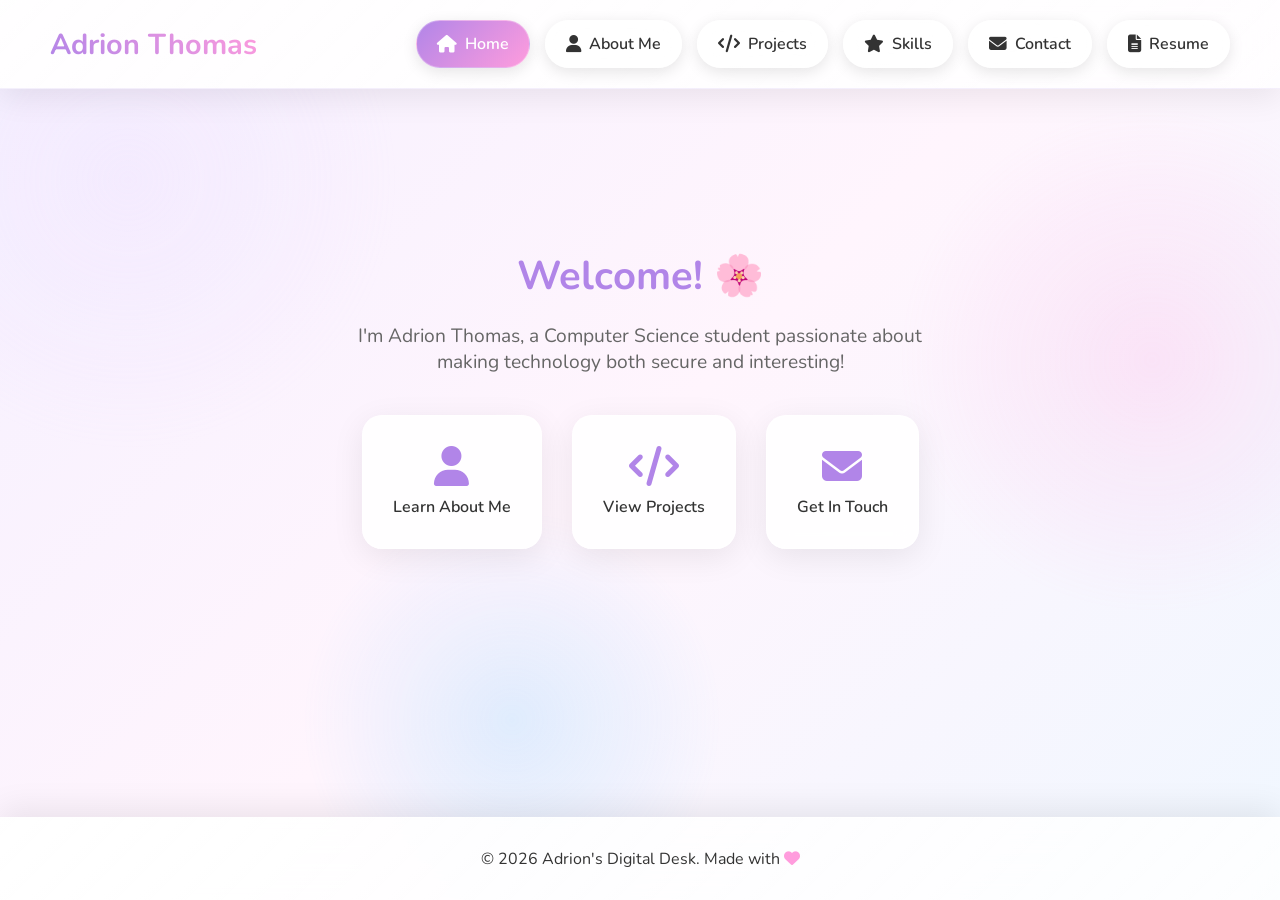
==== index.html @ 98a9ccb4 "portfolio website for hic!" ====
<!DOCTYPE html>
<html lang="en">
<head>
    <meta charset="UTF-8">
    <title>Adrion's Portfolio 🌸</title>
    <link rel="stylesheet" href="style.css">
    <link rel="stylesheet" href="https://cdnjs.cloudflare.com/ajax/libs/font-awesome/6.4.0/css/all.min.css">
    <link href="https://fonts.googleapis.com/css2?family=Nunito:wght@300;400;600;700&family=Poppins:wght@300;400;500&display=swap" rel="stylesheet">
</head>
<body>
    <header class="navbar">
        <span class="logo">Adrion Thomas</span>
        <ul class="nav-links">
            <li><a class="active" href="index.html"><i class="fas fa-home"></i><span>Home</span></a></li>
            <li><a href="about.html"><i class="fas fa-user"></i><span>About Me</span></a></li>
            <li><a href="projects.html"><i class="fas fa-code"></i><span>Projects</span></a></li>
            <li><a href="skills.html"><i class="fas fa-star"></i><span>Skills</span></a></li>
            <li><a href="contact.html"><i class="fas fa-envelope"></i><span>Contact</span></a></li>
            <li><a href="resume.html"><i class="fas fa-file-alt"></i><span>Resume</span></a></li>
        </ul>
    </header>

    <main class="main-content">
        <section class="hero-section">
            <div class="hero-content">
                <h2>Welcome! 🌸</h2>
                <p>I'm Adrion Thomas, a Computer Science student passionate about making technology both secure and interesting!</p>
                <div class="hero-icons">
                    <a href="about.html" class="hero-icon">
                        <i class="fas fa-user"></i>
                        <span>Learn About Me</span>
                    </a>
                    <a href="projects.html" class="hero-icon">
                        <i class="fas fa-code"></i>
                        <span>View Projects</span>
                    </a>
                    <a href="contact.html" class="hero-icon">
                        <i class="fas fa-envelope"></i>
                        <span>Get In Touch</span>
                    </a>
                </div>
            </div>
        </section>
    </main>

    <footer class="site-footer">
        <p>© 2026 Adrion's Digital Desk. Made with <i class="fas fa-heart"></i></p>
    </footer>
</body>
</html>
---- style.css ----
/* Reset and base styles */
* {
    margin: 0;
    padding: 0;
    box-sizing: border-box;
}

:root {
    --primary: #b185e8;
    --primary-light: #e6d4ff;
    --secondary: #ff9cdd;
    --accent: #6dc9ff;
    --bg: #faf5ff;
    --text: #333333;
    --text-light: #666666;
    --card-bg: rgba(255, 255, 255, 0.9);
    --shadow: 0 8px 32px rgba(0, 0, 0, 0.08);
    --radius: 20px;
    --radius-small: 12px;
}

body {
    font-family: 'Nunito', sans-serif;
    background: linear-gradient(135deg, #f5f0ff 0%, #fff5fd 50%, #f0f7ff 100%);
    color: var(--text);
    min-height: 100vh;
    display: flex;
    flex-direction: column;
    position: relative;
    overflow-x: hidden;
}

/* Animated background elements */
body::before {
    content: '';
    position: fixed;
    top: 0;
    left: 0;
    width: 100%;
    height: 100%;
    background-image: 
        radial-gradient(circle at 10% 20%, var(--primary-light) 0%, transparent 20%),
        radial-gradient(circle at 90% 40%, var(--secondary) 0%, transparent 20%),
        radial-gradient(circle at 40% 80%, var(--accent) 0%, transparent 20%);
    z-index: -1;
    opacity: 0.2;
    animation: float 20s ease-in-out infinite;
}

@keyframes float {
    0%, 100% { transform: translateY(0px) rotate(0deg); }
    50% { transform: translateY(-20px) rotate(1deg); }
}

/* Header */
.site-header {
    background: linear-gradient(135deg, rgba(255, 255, 255, 0.95), rgba(255, 255, 255, 0.8));
    backdrop-filter: blur(20px);
    padding: 30px 20px;
    border-bottom: 1px solid rgba(255, 255, 255, 0.5);
    box-shadow: var(--shadow);
    animation: fadeIn 1s ease-out;
}

.header-content {
    max-width: 1200px;
    margin: 0 auto;
    text-align: center;
}

.header-content h1 {
    font-family: 'Poppins', sans-serif;
    font-size: 3rem;
    font-weight: 700;
    background: linear-gradient(45deg, var(--primary), var(--secondary));
    -webkit-background-clip: text;
    -webkit-text-fill-color: transparent;
    background-clip: text;
    margin-bottom: 10px;
}

.subtitle {
    font-size: 1.2rem;
    color: var(--text-light);
    font-weight: 400;
    max-width: 600px;
    margin: 0 auto 30px;
    line-height: 1.6;
}

/* Navigation */
.main-nav {
    display: flex;
    justify-content: center;
    gap: 15px;
    flex-wrap: wrap;
}

.nav-link {
    display: flex;
    align-items: center;
    gap: 8px;
    padding: 12px 20px;
    background: var(--card-bg);
    backdrop-filter: blur(10px);
    border: 1px solid rgba(255, 255, 255, 0.3);
    border-radius: 50px;
    color: var(--text);
    text-decoration: none;
    font-weight: 600;
    transition: all 0.3s cubic-bezier(0.4, 0, 0.2, 1);
    box-shadow: 0 4px 15px rgba(0, 0, 0, 0.1);
}

.nav-link:hover {
    transform: translateY(-5px);
    box-shadow: 0 10px 25px rgba(0, 0, 0, 0.15);
    background: linear-gradient(135deg, rgba(255, 255, 255, 0.95), rgba(255, 255, 255, 0.8));
}

.nav-link.active {
    background: linear-gradient(135deg, var(--primary), var(--secondary));
    color: white;
}

.nav-link i {
    font-size: 1.1rem;
}

/* Main Content */
.main-content {
    flex: 1;
    max-width: 1200px;
    margin: 0 auto;
    padding: 40px 20px;
    width: 100%;
}

/* Hero Section */
.hero-section {
    display: flex;
    justify-content: center;
    align-items: center;
    min-height: 60vh;
    text-align: center;
}

.hero-content h2 {
    font-size: 2.5rem;
    margin-bottom: 20px;
    color: var(--primary);
}

.hero-content p {
    font-size: 1.2rem;
    color: var(--text-light);
    margin-bottom: 40px;
    max-width: 600px;
    margin-left: auto;
    margin-right: auto;
}

.hero-icons {
    display: flex;
    justify-content: center;
    gap: 30px;
    flex-wrap: wrap;
}

.hero-icon {
    display: flex;
    flex-direction: column;
    align-items: center;
    gap: 10px;
    padding: 30px;
    background: var(--card-bg);
    backdrop-filter: blur(10px);
    border: 1px solid rgba(255, 255, 255, 0.3);
    border-radius: var(--radius);
    text-decoration: none;
    color: var(--text);
    font-weight: 600;
    transition: all 0.3s cubic-bezier(0.4, 0, 0.2, 1);
    box-shadow: var(--shadow);
}

.hero-icon:hover {
    transform: translateY(-15px);
    box-shadow: 0 20px 40px rgba(0, 0, 0, 0.15);
}

.hero-icon i {
    font-size: 2.5rem;
    color: var(--primary);
}

/* Page Content Styles */
.page-header {
    text-align: center;
    margin-bottom: 40px;
    padding: 30px 20px;
    background: var(--card-bg);
    backdrop-filter: blur(10px);
    border-radius: var(--radius);
    box-shadow: var(--shadow);
}

.page-header h2 {
    font-size: 2.5rem;
    color: var(--primary);
    margin-bottom: 15px;
    display: flex;
    align-items: center;
    justify-content: center;
    gap: 15px;
}

.page-header p {
    font-size: 1.1rem;
    color: var(--text-light);
    max-width: 600px;
    margin: 0 auto;
}

.content-section {
    background: var(--card-bg);
    backdrop-filter: blur(10px);
    border-radius: var(--radius);
    padding: 30px;
    margin-bottom: 30px;
    box-shadow: var(--shadow);
    border: 1px solid rgba(255, 255, 255, 0.3);
}

/* Footer */
.site-footer {
    text-align: center;
    padding: 30px 20px;
    background: linear-gradient(135deg, rgba(255, 255, 255, 0.95), rgba(255, 255, 255, 0.8));
    backdrop-filter: blur(20px);
    border-top: 1px solid rgba(255, 255, 255, 0.5);
    box-shadow: 0 -8px 32px rgba(0, 0, 0, 0.08);
}

.site-footer i {
    color: var(--secondary);
}

/* Animations */
@keyframes fadeIn {
    from { opacity: 0; transform: translateY(20px); }
    to { opacity: 1; transform: translateY(0); }
}

@keyframes slideUp {
    from { opacity: 0; transform: translateY(40px); }
    to { opacity: 1; transform: translateY(0); }
}


/* Responsive Design */
@media (max-width: 768px) {
    .header-content h1 {
        font-size: 2.2rem;
    }
    
    .subtitle {
        font-size: 1rem;
    }
    
    .main-nav {
        gap: 10px;
    }
    
    .nav-link {
        padding: 10px 15px;
        font-size: 0.9rem;
    }
    
    .hero-content h2 {
        font-size: 2rem;
    }
    
    .hero-icons {
        gap: 20px;
    }
    
    .hero-icon {
        padding: 20px;
    }
    
    .hero-icon i {
        font-size: 2rem;
    }
}

@media (max-width: 480px) {
    .header-content h1 {
        font-size: 1.8rem;
    }
    
    .main-nav {
        flex-direction: column;
        align-items: center;
    }
    
    .hero-icons {
        flex-direction: column;
        align-items: center;
    }
    
    .hero-icon {
        width: 100%;
        max-width: 250px;
    }
}
.navbar {
    display: flex;
    justify-content: space-between;
    align-items: center;
    padding: 20px 50px;
    background: linear-gradient(135deg, rgba(255, 255, 255, 0.95), rgba(255, 255, 255, 0.8));
    backdrop-filter: blur(20px);
    box-shadow: 0 8px 32px rgba(0, 0, 0, 0.08);
    position: sticky;
    top: 0;
    z-index: 100;
    border-bottom: 1px solid rgba(147, 112, 219, 0.1);
}

.logo {
    font-size: 1.8rem;
    font-weight: 700;
    background: linear-gradient(45deg, var(--primary), var(--secondary));
    -webkit-background-clip: text;
    -webkit-text-fill-color: transparent;
    background-clip: text;
    cursor: pointer;
}

.nav-links {
    display: flex;
    list-style: none;
    gap: 15px;
    align-items: center;
}

.nav-links li a {
    display: flex;
    align-items: center;
    gap: 8px;
    padding: 12px 20px;
    background: var(--card-bg);
    backdrop-filter: blur(10px);
    border: 1px solid rgba(255, 255, 255, 0.3);
    border-radius: 50px;
    color: var(--text);
    text-decoration: none;
    font-weight: 600;
    transition: all 0.3s cubic-bezier(0.4, 0, 0.2, 1);
    box-shadow: 0 4px 15px rgba(0, 0, 0, 0.1);
}

.nav-links li a:hover {
    transform: translateY(-5px);
    box-shadow: 0 10px 25px rgba(0, 0, 0, 0.15);
    background: linear-gradient(135deg, rgba(255, 255, 255, 0.95), rgba(255, 255, 255, 0.8));
}

.nav-links li a.active {
    background: linear-gradient(135deg, var(--primary), var(--secondary));
    color: white;
}

.nav-links li a i {
    font-size: 1.1rem;
}

/* PROJECTS.HTML */ 
/* Updated styles for properly synchronized spine and page dimensions */
.project-books {
    display: grid;
    grid-template-columns: repeat(auto-fit, minmax(280px, 1fr));
    gap: 50px;
    margin-top: 50px;
    perspective: 1200px;
    justify-items: center;
    align-items: start;
}

.project-book {
    position: relative;
    width: 280px;
    min-height: 400px; /* Fixed minimum height */
    height: 400px; /* Start with this height */
    transition: all 0.8s cubic-bezier(0.4, 0, 0.2, 1);
    transform-style: preserve-3d;
    cursor: pointer;
    overflow: visible; /* Ensure spine is visible */
}

/* Dynamic book spine that ALWAYS matches book height */
.book-spine {
    position: absolute;
    left: 0;
    top: 0;
    width: 30px;
    height: 100%; /* Always take full height */
    background: linear-gradient(to right, #7a5cb5, #9370DB);
    border-radius: 3px 0 0 3px;
    box-shadow: 
        inset -2px 0 5px rgba(0, 0, 0, 0.2),
        2px 0 3px rgba(0, 0, 0, 0.1);
    z-index: 5;
    transform: translateZ(10px);
    transition: all 0.8s cubic-bezier(0.4, 0, 0.2, 1);
}

.book-container {
    position: absolute;
    left: 30px; /* Start after spine */
    top: 0;
    width: 280px;
    min-height: 400px;
    height: 100%; /* Match parent height */
    transform-style: preserve-3d;
    transition: transform 0.8s cubic-bezier(0.4, 0, 0.2, 1);
}

.project-book.open .book-container {
    transform: translateX(0); /* No shift needed since spine is separate */
}

.book-cover {
    position: absolute;
    width: 100%;
    height: 100%; /* Always fill container */
    background: linear-gradient(135deg, #9370DB, #BA55D3);
    border-radius: 0 15px 15px 0;
    box-shadow: 
        0 10px 30px rgba(147, 112, 219, 0.3),
        inset -3px 0 10px rgba(0, 0, 0, 0.2);
    display: flex;
    flex-direction: column;
    justify-content: center;
    align-items: center;
    color: white;
    padding: 30px 20px;
    transform-origin: left center;
    transition: transform 0.8s cubic-bezier(0.4, 0, 0.2, 1);
    text-align: center;
    overflow: hidden;
    position: relative;
    backface-visibility: hidden;
}

.book-cover::before {
    content: '';
    position: absolute;
    top: 0;
    left: 0;
    width: 100%;
    height: 100%;
    background: linear-gradient(45deg, 
        rgba(255,255,255,0) 0%, 
        rgba(255,255,255,0.1) 50%, 
        rgba(255,255,255,0) 100%);
    pointer-events: none;
}

.book-cover::after {
    content: '';
    position: absolute;
    left: 15px;
    top: 15px;
    bottom: 15px;
    width: 3px;
    background: linear-gradient(to bottom, 
        rgba(255,255,255,0.3) 0%, 
        rgba(255,255,255,0.1) 50%, 
        rgba(255,255,255,0.3) 100%);
    border-radius: 2px;
}

.project-book.open .book-cover {
    transform: rotateY(-160deg);
}

.book-pages {
    position: absolute;
    left: 0;
    top: 0;
    width: 100%;
    height: 100%; /* Always fill container */
    background: linear-gradient(to right, 
        #fefefe 0%, 
        #f8f8f8 3%, 
        #fefefe 5%, 
        #f8f8f8 97%, 
        #fefefe 100%);
    border-radius: 0 15px 15px 0;
    overflow-y: auto;
    opacity: 0;
    transform: translateX(-10px);
    transition: all 0.8s cubic-bezier(0.4, 0, 0.2, 1);
    box-shadow: 
        inset 0 0 30px rgba(0,0,0,0.1),
        inset -3px 0 10px rgba(0,0,0,0.05);
}

.project-book.open .book-pages {
    opacity: 1;
    transform: translateX(0);
}

.pages-content {
    padding: 40px 25px;
    opacity: 0;
    transition: opacity 0.5s ease 0.5s;
    font-size: 0.9rem;
    min-height: 400px;
    height: auto;
    display: flex;
    flex-direction: column;
}

.project-book.open .pages-content {
    opacity: 1;
}

.content-wrapper {
    display: flex;
    flex-direction: column;
    flex: 1;
}

.page-line {
    height: 1px;
    background: linear-gradient(to right, 
        transparent 0%, 
        rgba(147, 112, 219, 0.2) 10%, 
        rgba(147, 112, 219, 0.2) 90%, 
        transparent 100%);
    margin: 15px 0;
    flex-shrink: 0;
}

.page-text {
    font-size: 0.95rem;
    line-height: 1.6;
    color: #444;
    margin-bottom: 12px;
    text-align: justify;
}

.tech-badges {
    display: flex;
    flex-wrap: wrap;
    gap: 8px;
    margin: 15px 0;
    flex-shrink: 0;
}

.tech-badge {
    display: inline-block;
    background: rgba(147, 112, 219, 0.1);
    color: #9370DB;
    padding: 4px 10px;
    border-radius: 15px;
    font-size: 0.8rem;
    font-weight: 600;
    flex-shrink: 0;
}

.github-link {
    display: inline-flex;
    align-items: center;
    gap: 8px;
    margin-top: auto;
    padding: 10px 16px;
    background: #9370DB;
    color: white;
    text-decoration: none;
    border-radius: 20px;
    font-weight: 600;
    font-size: 0.9rem;
    transition: all 0.3s ease;
    justify-content: center;
    margin-bottom: 20px;
    flex-shrink: 0;
}

.github-link:hover {
    transform: translateY(-2px);
    box-shadow: 0 8px 15px rgba(147, 112, 219, 0.3);
}

.open-indicator {
    position: absolute;
    bottom: 25px;
    right: 25px;
    font-size: 1.1rem;
    transition: transform 0.3s ease;
    background: rgba(255, 255, 255, 0.2);
    width: 35px;
    height: 35px;
    border-radius: 50%;
    display: flex;
    align-items: center;
    justify-content: center;
}

.project-book.open .open-indicator {
    transform: rotate(90deg);
}

/* Custom scrollbar */
.book-pages::-webkit-scrollbar {
    width: 4px;
}

.book-pages::-webkit-scrollbar-track {
    background: transparent;
}

.book-pages::-webkit-scrollbar-thumb {
    background: rgba(147, 112, 219, 0.3);
    border-radius: 2px;
}

.book-pages::-webkit-scrollbar-thumb:hover {
    background: rgba(147, 112, 219, 0.5);
}

/* Responsive adjustments */
@media (max-width: 768px) {
    .project-books {
        grid-template-columns: repeat(auto-fit, minmax(250px, 1fr));
        gap: 40px;
    }

    .project-book {
        width: 250px;
        min-height: 360px;
        height: 360px;
    }

    .book-container {
        width: 250px;
        left: 30px;
        min-height: 360px;
    }

    .book-pages::-webkit-scrollbar-track {
    background: transparent;
}

.book-pages::-webkit-scrollbar-thumb {
    background: rgba(147, 112, 219, 0.3);
    border-radius: 2px;
}

.book-pages::-webkit-scrollbar-thumb:hover {
    background: rgba(147, 112, 219, 0.5);
}

/* Responsive adjustments */
@media (max-width: 768px) {
    .project-books {
        grid-template-columns: repeat(auto-fit, minmax(250px, 1fr));
        gap: 40px;
    }

    .project-book {
        width: 250px;
        min-height: 360px;
        height: 360px;
    }

    .book-container {
        width: 250px;
        min-height: 360px;
    }
}

@media (max-width: 480px) {
    .project-books {
        grid-template-columns: 1fr;
        gap: 30px;
        padding: 0 20px;
    }

    .project-book {
        width: 220px;
        min-height: 320px;
        height: 320px;
    }

    .book-container {
        width: 220px;
        min-height: 320px;
    }
}

}



/* Section Styles */
section {
    padding: 80px 50px;
    max-width: 1200px;
    margin: 0 auto;
}

/* About Section */
.about-banner {
    text-align: center;
    margin-bottom: 60px;
    padding: 40px;
    background: linear-gradient(135deg, rgba(255, 255, 255, 0.9), rgba(255, 255, 255, 0.8));
    backdrop-filter: blur(10px);
    border-radius: var(--radius);
    box-shadow: var(--shadow);
    border: 1px solid rgba(255, 255, 255, 0.3);
    position: relative;
    overflow: hidden;
}

.about-banner::before {
    content: '🌸';
    position: absolute;
    font-size: 3rem;
    top: 20px;
    left: 20px;
    opacity: 0.3;
}

.about-banner::after {
    content: '💫';
    position: absolute;
    font-size: 3rem;
    bottom: 20px;
    right: 20px;
    opacity: 0.3;
}

.about-banner h2 {
    font-size: 3rem;
    font-weight: 700;
    background: linear-gradient(45deg, var(--primary), var(--secondary));
    -webkit-background-clip: text;
    -webkit-text-fill-color: transparent;
    background-clip: text;
    margin: 0;
}

.about-container {
    display: grid;
    grid-template-columns: 1fr 2px 1fr;
    gap: 40px;
    align-items: center;
    min-height: 400px;
}

.about-text {
    background: linear-gradient(135deg, rgba(255, 255, 255, 0.9), rgba(255, 255, 255, 0.8));
    backdrop-filter: blur(10px);
    border-radius: var(--radius);
    padding: 40px;
    box-shadow: var(--shadow);
    border: 1px solid rgba(255, 255, 255, 0.3);
}

.about-text p {
    font-size: 1.1rem;
    line-height: 1.8;
    color: var(--text);
    margin-bottom: 20px;
}

.about-text p:last-child {
    margin-bottom: 0;
}

.divider {
    background: linear-gradient(180deg, transparent, var(--primary), var(--secondary), transparent);
    width: 2px;
    height: 100%;
    border-radius: 2px;
}

.about-image {
    background: linear-gradient(135deg, rgba(147, 112, 219, 0.1), rgba(255, 105, 180, 0.1));
    border-radius: var(--radius);
    height: 400px;
    display: flex;
    align-items: center;
    justify-content: center;
    font-size: 1.5rem;
    color: var(--primary);
    backdrop-filter: blur(10px);
    border: 1px solid rgba(147, 112, 219, 0.2);
    transition: all 0.3s ease;
}

.about-image:hover {
    transform: translateY(-5px);
    box-shadow: 0 15px 30px rgba(147, 112, 219, 0.2);
}

/* Skills Section */
.skills-section {
    text-align: center;
}

.skills-title {
    font-size: 3rem;
    font-weight: 700;
    background: linear-gradient(45deg, var(--primary), var(--secondary));
    -webkit-background-clip: text;
    -webkit-text-fill-color: transparent;
    background-clip: text;
    margin-bottom: 60px;
    position: relative;
    display: inline-block;
    margin-left: auto;
    margin-right: auto;
}

.skills-grid {
    display: grid;
    grid-template-columns: repeat(auto-fit, minmax(180px, 1fr));
    gap: 30px;
}

.skill-card {
    background: linear-gradient(135deg, rgba(255, 255, 255, 0.9), rgba(255, 255, 255, 0.8));
    backdrop-filter: blur(10px);
    border-radius: var(--radius);
    padding: 30px;
    font-size: 1.3rem;
    font-weight: 700;
    color: var(--primary);
    border: 2px solid transparent;
    transition: all 0.3s cubic-bezier(0.4, 0, 0.2, 1);
    cursor: default;
    box-shadow: var(--shadow);
    position: relative;
    overflow: hidden;
}

.skill-card::before {
    content: '';
    position: absolute;
    top: -50%;
    left: -50%;
    width: 200%;
    height: 200%;
    background: linear-gradient(45deg, transparent, rgba(147, 112, 219, 0.1), transparent);
    transform: rotate(45deg);
    transition: all 0.5s ease;
    opacity: 0;
}

.skill-card::after {
    content: '';
    position: absolute;
    top: 20px;
    right: 20px;
    width: 30px;
    height: 30px;
    background: linear-gradient(45deg, var(--primary), var(--secondary));
    border-radius: 50%;
    opacity: 0.1;
}

.skill-card:hover {
    transform: translateY(-10px) scale(1.05);
    border-color: var(--primary);
    box-shadow: 0 20px 40px rgba(147, 112, 219, 0.3);
}

.skill-card:hover::before {
    opacity: 1;
}

/* Contact Section */
.contact-section {
    text-align: center;
}

.contact-title {
    font-size: 3rem;
    font-weight: 700;
    background: linear-gradient(45deg, var(--primary), var(--secondary));
    -webkit-background-clip: text;
    -webkit-text-fill-color: transparent;
    background-clip: text;
    margin-bottom: 60px;
    position: relative;
    display: inline-block;
    margin-left: auto;
    margin-right: auto;
}

.contact-container {
    display: grid;
    grid-template-columns: repeat(auto-fit, minmax(280px, 1fr));
    gap: 30px;
}

.contact-card {
    background: linear-gradient(135deg, rgba(255, 255, 255, 0.9), rgba(255, 255, 255, 0.8));
    backdrop-filter: blur(10px);
    border-radius: var(--radius);
    padding: 40px;
    text-align: center;
    border: 2px solid transparent;
    transition: all 0.3s cubic-bezier(0.4, 0, 0.2, 1);
    box-shadow: var(--shadow);
    position: relative;
    overflow: hidden;
}

.contact-card::before {
    content: '';
    position: absolute;
    top: 0;
    left: 0;
    width: 100%;
    height: 4px;
    background: linear-gradient(90deg, var(--primary), var(--secondary));
    transform: scaleX(0);
    transition: transform 0.3s ease;
}

.contact-card:hover::before {
    transform: scaleX(1);
}

.contact-card h3 {
    font-size: 1.5rem;
    color: var(--secondary);
    margin-bottom: 15px;
    display: flex;
    align-items: center;
    justify-content: center;
    gap: 10px;
}

.contact-card a {
    color: var(--primary);
    text-decoration: none;
    font-weight: 600;
    font-size: 1.1rem;
    transition: all 0.3s;
    position: relative;
}

.contact-card a::after {
    content: '';
    position: absolute;
    bottom: -3px;
    left: 0;
    width: 0;
    height: 2px;
    background: linear-gradient(90deg, var(--primary), var(--secondary));
    transition: width 0.3s ease;
}

.contact-card:hover a {
    color: var(--secondary);
    transform: scale(1.05);
}

.contact-card:hover a::after {
    width: 100%;
}

/* Resume Section */
.resume-section {
    text-align: center;
}

.resume-card {
    background: linear-gradient(135deg, rgba(255, 255, 255, 0.9), rgba(255, 255, 255, 0.8));
    backdrop-filter: blur(10px);
    border-radius: var(--radius);
    padding: 60px;
    text-align: center;
    border: 3px solid transparent;
    background-image: linear-gradient(rgba(255, 255, 255, 0.9), rgba(255, 255, 255, 0.9)), 
                      linear-gradient(45deg, var(--primary), var(--secondary));
    background-origin: border-box;
    background-clip: padding-box, border-box;
    box-shadow: var(--shadow);
    max-width: 600px;
    margin: 0 auto;
    position: relative;
    overflow: hidden;
}

.resume-card::before {
    content: '📄';
    position: absolute;
    font-size: 4rem;
    top: -20px;
    right: -20px;
    transform: rotate(15deg);
    opacity: 0.2;
}

.resume-card h2 {
    font-size: 2.5rem;
    color: var(--primary);
    margin-bottom: 30px;
    position: relative;
}

.resume-card a {
    display: inline-flex;
    align-items: center;
    gap: 12px;
    padding: 15px 40px;
    background: linear-gradient(45deg, var(--primary), var(--secondary));
    color: white;
    text-decoration: none;
    border-radius: 50px;
    font-weight: 700;
    font-size: 1.2rem;
    transition: all 0.3s ease;
    position: relative;
    overflow: hidden;
    box-shadow: 0 8px 25px rgba(147, 112, 219, 0.3);
}

.resume-card a::before {
    content: '';
    position: absolute;
    top: 0;
    left: -100%;
    width: 100%;
    height: 100%;
    background: linear-gradient(90deg, transparent, rgba(255, 255, 255, 0.2), transparent);
    transition: left 0.5s;
}

.resume-card a:hover::before {
    left: 100%;
}

.resume-card a:hover {
    transform: translateY(-8px) scale(1.05);
    box-shadow: 0 15px 40px rgba(147, 112, 219, 0.5);
}

/* Adding cute contact icons */
.contact-card h3::before {
    font-size: 1.8rem;
    margin-right: 8px;
}

.contact-card:nth-child(1) h3::before {
    content: '📧';
}

.contact-card:nth-child(2) h3::before {
    content: '🐙';
}

.contact-card:nth-child(3) h3::before {
    content: '💼';
}

/* Responsive adjustments */
@media (max-width: 768px) {
    .navbar {
        flex-direction: column;
        padding: 20px;
    }
    
    .nav-links {
        flex-wrap: wrap;
        justify-content: center;
    }
    
    section {
        padding: 50px 20px;
    }
    
    .about-container {
        grid-template-columns: 1fr;
        gap: 30px;
    }
    
    .divider {
        width: 100%;
        height: 2px;
        margin: 30px 0;
    }
    
    .about-banner h2,
    .skills-title,
    .contact-title {
        font-size: 2rem;
    }
    
    .skills-grid {
        grid-template-columns: repeat(auto-fit, minmax(150px, 1fr));
        gap: 20px;
    }
    
    .resume-card {
        padding: 40px 30px;
    }
    
    .resume-card h2 {
        font-size: 2rem;
    }
}

@media (max-width: 480px) {
    .nav-links {
        flex-direction: column;
        align-items: center;
        gap: 10px;
    }
    
    .skills-grid {
        grid-template-columns: 1fr;
    }
    
    .resume-card {
        padding: 30px 20px;
    }
}

/* Updated Profile Photo Styles - Full Square Photo */
.about-image {
    background: linear-gradient(135deg, rgba(147, 112, 219, 0.1), rgba(255, 105, 180, 0.1));
    border-radius: var(--radius);
    padding: 20px;
    display: flex;
    flex-direction: column;
    align-items: center;
    justify-content: center;
    backdrop-filter: blur(10px);
    border: 1px solid rgba(147, 112, 219, 0.2);
    transition: all 0.3s ease;
    box-shadow: var(--shadow);
    height: 100%;
    position: relative;
    overflow: hidden;
}

.profile-photo {
    width: 100%;
    height: 100%;
    border-radius: 15px;
    object-fit: cover;
    box-shadow: 0 10px 30px rgba(147, 112, 219, 0.3);
    transition: all 0.3s ease;
    border: 5px solid white;
}

.about-image:hover .profile-photo {
    transform: scale(1.02);
    box-shadow: 0 15px 40px rgba(147, 112, 219, 0.4);
}

.photo-caption {
    text-align: center;
    background: rgba(255, 255, 255, 0.9);
    backdrop-filter: blur(10px);
    border-radius: 50px;
    padding: 15px 25px;
    position: absolute;
    bottom: 30px;
    left: 50%;
    transform: translateX(-50%);
    box-shadow: 0 8px 25px rgba(0, 0, 0, 0.1);
    border: 1px solid rgba(255, 255, 255, 0.5);
}

.photo-caption h3 {
    font-size: 1.3rem;
    font-weight: 700;
    color: var(--primary);
    margin-bottom: 5px;
}

.photo-caption p {
    font-size: 0.9rem;
    color: var(--text-light);
    margin: 0;
}

.about-image:hover {
    transform: translateY(-5px);
    box-shadow: 0 20px 40px rgba(147, 112, 219, 0.25);
}

/* Make it responsive */
@media (max-width: 768px) {
    .about-image {
        padding: 15px;
    }
    
    .photo-caption {
        bottom: 20px;
        padding: 10px 20px;
    }
    
    .photo-caption h3 {
        font-size: 1.2rem;
    }
    
    .photo-caption p {
        font-size: 0.85rem;
    }
}

@media (max-width: 480px) {
    .profile-photo {
        border-radius: 10px;
        border-width: 3px;
    }
    
    .photo-caption {
        bottom: 15px;
        padding: 8px 16px;
    }
    
    .photo-caption h3 {
        font-size: 1.1rem;
    }
    
    .photo-caption p {
        font-size: 0.8rem;
    }
}
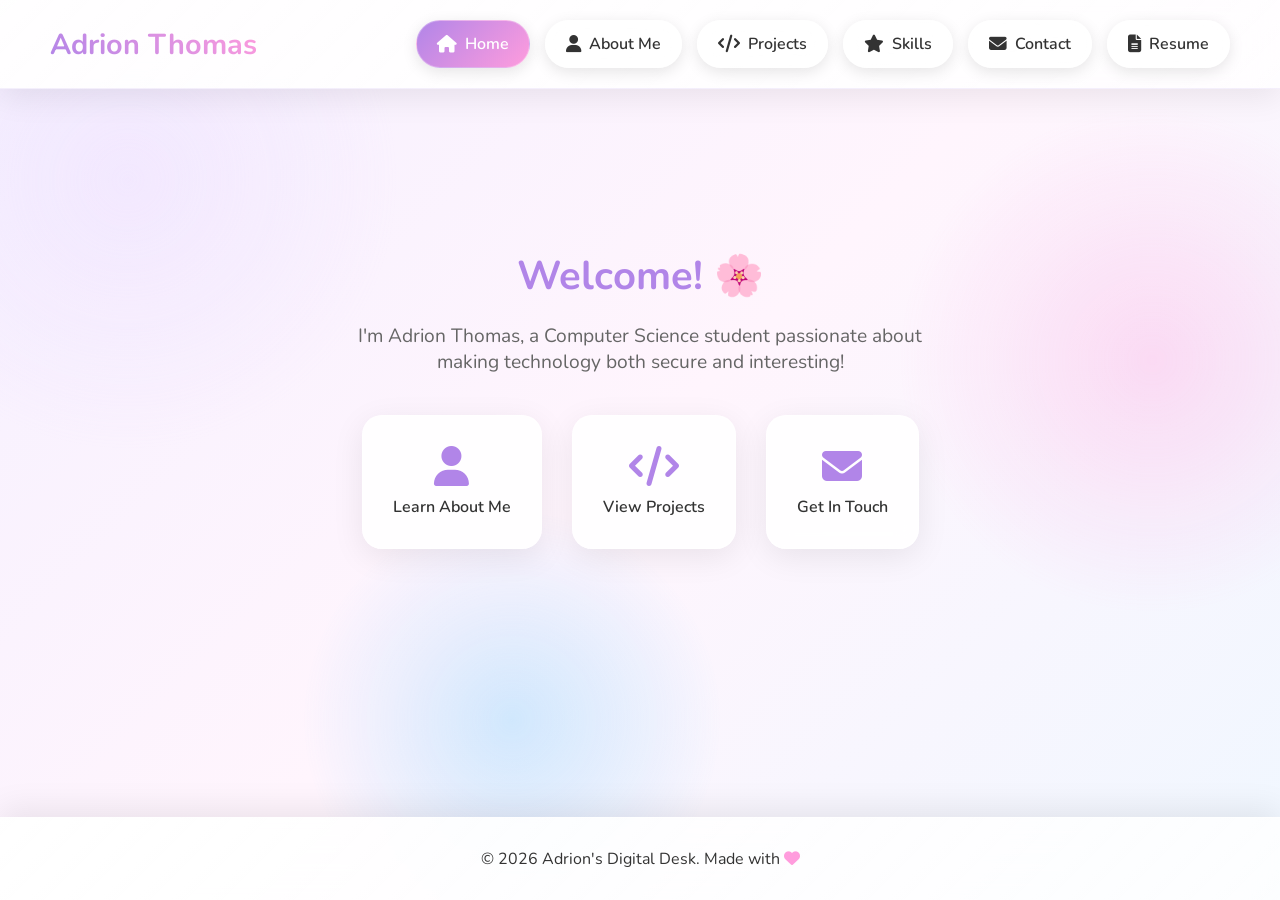
==== commit 0a4890b1: "added more comments and fixed information!" ====
--- a/index.html
+++ b/index.html
@@ -4,7 +4,9 @@
     <meta charset="UTF-8">
     <title>Adrion's Portfolio 🌸</title>
     <link rel="stylesheet" href="style.css">
+        <!-- font awesone icons -->
     <link rel="stylesheet" href="https://cdnjs.cloudflare.com/ajax/libs/font-awesome/6.4.0/css/all.min.css">
+        <!-- google fonts for the text-->
     <link href="https://fonts.googleapis.com/css2?family=Nunito:wght@300;400;600;700&family=Poppins:wght@300;400;500&display=swap" rel="stylesheet">
 </head>
 <body>
--- a/style.css
+++ b/style.css
@@ -1,36 +1,41 @@
-/* Reset and base styles */
+/* global reset and variables! */ 
+
+/* reset default browser spacing and make the sizing predictable */
 * {
     margin: 0;
     padding: 0;
     box-sizing: border-box;
 }
 
+/* css variables for the main colors! */
 :root {
     --primary: #b185e8;
     --primary-light: #e6d4ff;
     --secondary: #ff9cdd;
     --accent: #6dc9ff;
-    --bg: #faf5ff;
+    --bg: #faf5ff; /* background base */
     --text: #333333;
     --text-light: #666666;
     --card-bg: rgba(255, 255, 255, 0.9);
     --shadow: 0 8px 32px rgba(0, 0, 0, 0.08);
-    --radius: 20px;
+    --radius: 20px; /* rounded corners */
     --radius-small: 12px;
 }
-
+/* base page styling! */
 body {
     font-family: 'Nunito', sans-serif;
     background: linear-gradient(135deg, #f5f0ff 0%, #fff5fd 50%, #f0f7ff 100%);
     color: var(--text);
+    /* makes sure footer stays at the bottom */
     min-height: 100vh;
     display: flex;
     flex-direction: column;
+
     position: relative;
     overflow-x: hidden;
 }
 
-/* Animated background elements */
+/* floating little blobs on the back of the home page! (aka the circles) */
 body::before {
     content: '';
     position: fixed;
@@ -43,16 +48,16 @@
         radial-gradient(circle at 90% 40%, var(--secondary) 0%, transparent 20%),
         radial-gradient(circle at 40% 80%, var(--accent) 0%, transparent 20%);
     z-index: -1;
-    opacity: 0.2;
+    opacity: 0.3;
     animation: float 20s ease-in-out infinite;
 }
 
 @keyframes float {
     0%, 100% { transform: translateY(0px) rotate(0deg); }
-    50% { transform: translateY(-20px) rotate(1deg); }
-}
-
-/* Header */
+    50% { transform: translateY(-60px) rotate(3deg); }
+}
+
+/* header for site */
 .site-header {
     background: linear-gradient(135deg, rgba(255, 255, 255, 0.95), rgba(255, 255, 255, 0.8));
     backdrop-filter: blur(20px);
@@ -88,7 +93,7 @@
     line-height: 1.6;
 }
 
-/* Navigation */
+/* navigation */
 .main-nav {
     display: flex;
     justify-content: center;
@@ -127,7 +132,7 @@
     font-size: 1.1rem;
 }
 
-/* Main Content */
+/* main content  */
 .main-content {
     flex: 1;
     max-width: 1200px;
@@ -136,7 +141,7 @@
     width: 100%;
 }
 
-/* Hero Section */
+/* hero section */
 .hero-section {
     display: flex;
     justify-content: center;
@@ -145,12 +150,14 @@
     text-align: center;
 }
 
+/* main heading */
 .hero-content h2 {
     font-size: 2.5rem;
     margin-bottom: 20px;
     color: var(--primary);
 }
 
+/* intro paragraph */
 .hero-content p {
     font-size: 1.2rem;
     color: var(--text-light);
@@ -194,7 +201,7 @@
     color: var(--primary);
 }
 
-/* Page Content Styles */
+/* page content styles */
 .page-header {
     text-align: center;
     margin-bottom: 40px;
@@ -232,7 +239,7 @@
     border: 1px solid rgba(255, 255, 255, 0.3);
 }
 
-/* Footer */
+/* footer design */
 .site-footer {
     text-align: center;
     padding: 30px 20px;
@@ -246,7 +253,6 @@
     color: var(--secondary);
 }
 
-/* Animations */
 @keyframes fadeIn {
     from { opacity: 0; transform: translateY(20px); }
     to { opacity: 1; transform: translateY(0); }
@@ -257,8 +263,7 @@
     to { opacity: 1; transform: translateY(0); }
 }
 
-
-/* Responsive Design */
+/* if someones on a tablet on the website */
 @media (max-width: 768px) {
     .header-content h1 {
         font-size: 2.2rem;
@@ -294,6 +299,7 @@
     }
 }
 
+/* if someones on a phone on the website */
 @media (max-width: 480px) {
     .header-content h1 {
         font-size: 1.8rem;
@@ -314,6 +320,8 @@
         max-width: 250px;
     }
 }
+
+/* navbar! */
 .navbar {
     display: flex;
     justify-content: space-between;
@@ -376,36 +384,38 @@
     font-size: 1.1rem;
 }
 
-/* PROJECTS.HTML */ 
-/* Updated styles for properly synchronized spine and page dimensions */
+/* project book animation! */ 
+
+/* grid layout for the books, sitting horizontally */
 .project-books {
     display: grid;
-    grid-template-columns: repeat(auto-fit, minmax(280px, 1fr));
-    gap: 50px;
+    grid-template-columns: repeat(3, 280px); 
+    gap: 50px; 
     margin-top: 50px;
     perspective: 1200px;
     justify-items: center;
     align-items: start;
 }
 
+/* individual book container */
 .project-book {
     position: relative;
-    width: 280px;
-    min-height: 400px; /* Fixed minimum height */
-    height: 400px; /* Start with this height */
+    width: 100%;
+    max-width: 280px; 
+    min-height: 400px; 
+    height: 400px; 
     transition: all 0.8s cubic-bezier(0.4, 0, 0.2, 1);
     transform-style: preserve-3d;
     cursor: pointer;
-    overflow: visible; /* Ensure spine is visible */
-}
-
-/* Dynamic book spine that ALWAYS matches book height */
+    overflow: visible; 
+}
+
 .book-spine {
     position: absolute;
     left: 0;
     top: 0;
     width: 30px;
-    height: 100%; /* Always take full height */
+    height: 100%; 
     background: linear-gradient(to right, #7a5cb5, #9370DB);
     border-radius: 3px 0 0 3px;
     box-shadow: 
@@ -418,23 +428,24 @@
 
 .book-container {
     position: absolute;
-    left: 30px; /* Start after spine */
+    left: 30px; /* start after spine */
     top: 0;
     width: 280px;
     min-height: 400px;
-    height: 100%; /* Match parent height */
+    height: 100%; /* match parent height */
     transform-style: preserve-3d;
     transition: transform 0.8s cubic-bezier(0.4, 0, 0.2, 1);
 }
 
 .project-book.open .book-container {
-    transform: translateX(0); /* No shift needed since spine is separate */
-}
-
+    transform: translateX(0); 
+}
+
+/* front of the book */
 .book-cover {
     position: absolute;
     width: 100%;
-    height: 100%; /* Always fill container */
+    height: 100%; 
     background: linear-gradient(135deg, #9370DB, #BA55D3);
     border-radius: 0 15px 15px 0;
     box-shadow: 
@@ -446,7 +457,7 @@
     align-items: center;
     color: white;
     padding: 30px 20px;
-    transform-origin: left center;
+    transform-origin: left center; /* rotates when opened */
     transition: transform 0.8s cubic-bezier(0.4, 0, 0.2, 1);
     text-align: center;
     overflow: hidden;
@@ -491,7 +502,7 @@
     left: 0;
     top: 0;
     width: 100%;
-    height: 100%; /* Always fill container */
+    height: 100%; 
     background: linear-gradient(to right, 
         #fefefe 0%, 
         #f8f8f8 3%, 
@@ -614,7 +625,7 @@
     transform: rotate(90deg);
 }
 
-/* Custom scrollbar */
+/* custom scrollbar */
 .book-pages::-webkit-scrollbar {
     width: 4px;
 }
@@ -632,10 +643,10 @@
     background: rgba(147, 112, 219, 0.5);
 }
 
-/* Responsive adjustments */
+/* if someones on a tablet on the website */
 @media (max-width: 768px) {
     .project-books {
-        grid-template-columns: repeat(auto-fit, minmax(250px, 1fr));
+        grid-template-columns: 1fr;
         gap: 40px;
     }
 
@@ -664,56 +675,17 @@
     background: rgba(147, 112, 219, 0.5);
 }
 
-/* Responsive adjustments */
-@media (max-width: 768px) {
-    .project-books {
-        grid-template-columns: repeat(auto-fit, minmax(250px, 1fr));
-        gap: 40px;
-    }
-
-    .project-book {
-        width: 250px;
-        min-height: 360px;
-        height: 360px;
-    }
-
-    .book-container {
-        width: 250px;
-        min-height: 360px;
-    }
-}
-
-@media (max-width: 480px) {
-    .project-books {
-        grid-template-columns: 1fr;
-        gap: 30px;
-        padding: 0 20px;
-    }
-
-    .project-book {
-        width: 220px;
-        min-height: 320px;
-        height: 320px;
-    }
-
-    .book-container {
-        width: 220px;
-        min-height: 320px;
-    }
-}
-
-}
-
-
-
-/* Section Styles */
+}
+
+
+
 section {
     padding: 80px 50px;
     max-width: 1200px;
     margin: 0 auto;
 }
 
-/* About Section */
+/* about section */
 .about-banner {
     text-align: center;
     margin-bottom: 60px;
@@ -809,7 +781,7 @@
     box-shadow: 0 15px 30px rgba(147, 112, 219, 0.2);
 }
 
-/* Skills Section */
+/* skills */
 .skills-section {
     text-align: center;
 }
@@ -843,6 +815,7 @@
     font-weight: 700;
     color: var(--primary);
     border: 2px solid transparent;
+    /* little hover animation */
     transition: all 0.3s cubic-bezier(0.4, 0, 0.2, 1);
     cursor: default;
     box-shadow: var(--shadow);
@@ -875,6 +848,7 @@
     opacity: 0.1;
 }
 
+/* the lift and glow animation you see when you hover over it */
 .skill-card:hover {
     transform: translateY(-10px) scale(1.05);
     border-color: var(--primary);
@@ -885,7 +859,7 @@
     opacity: 1;
 }
 
-/* Contact Section */
+/* contact section */
 .contact-section {
     text-align: center;
 }
@@ -978,7 +952,7 @@
     width: 100%;
 }
 
-/* Resume Section */
+/* resume section */
 .resume-section {
     text-align: center;
 }
@@ -1055,7 +1029,7 @@
     box-shadow: 0 15px 40px rgba(147, 112, 219, 0.5);
 }
 
-/* Adding cute contact icons */
+/* the contact emoji icons */
 .contact-card h3::before {
     font-size: 1.8rem;
     margin-right: 8px;
@@ -1072,8 +1046,7 @@
 .contact-card:nth-child(3) h3::before {
     content: '💼';
 }
-
-/* Responsive adjustments */
+/* if someones on a tablet on the website */
 @media (max-width: 768px) {
     .navbar {
         flex-direction: column;
@@ -1119,7 +1092,7 @@
         font-size: 2rem;
     }
 }
-
+/* if someones on a phone on the website */
 @media (max-width: 480px) {
     .nav-links {
         flex-direction: column;
@@ -1136,7 +1109,8 @@
     }
 }
 
-/* Updated Profile Photo Styles - Full Square Photo */
+
+/* the photo of me on my website, making sure it shows all of me big enough */
 .about-image {
     background: linear-gradient(135deg, rgba(147, 112, 219, 0.1), rgba(255, 105, 180, 0.1));
     border-radius: var(--radius);
@@ -1201,7 +1175,7 @@
     box-shadow: 0 20px 40px rgba(147, 112, 219, 0.25);
 }
 
-/* Make it responsive */
+/* if someones on a tablet on the website */
 @media (max-width: 768px) {
     .about-image {
         padding: 15px;
@@ -1221,6 +1195,7 @@
     }
 }
 
+/* if someones on a phone on the website */
 @media (max-width: 480px) {
     .profile-photo {
         border-radius: 10px;
